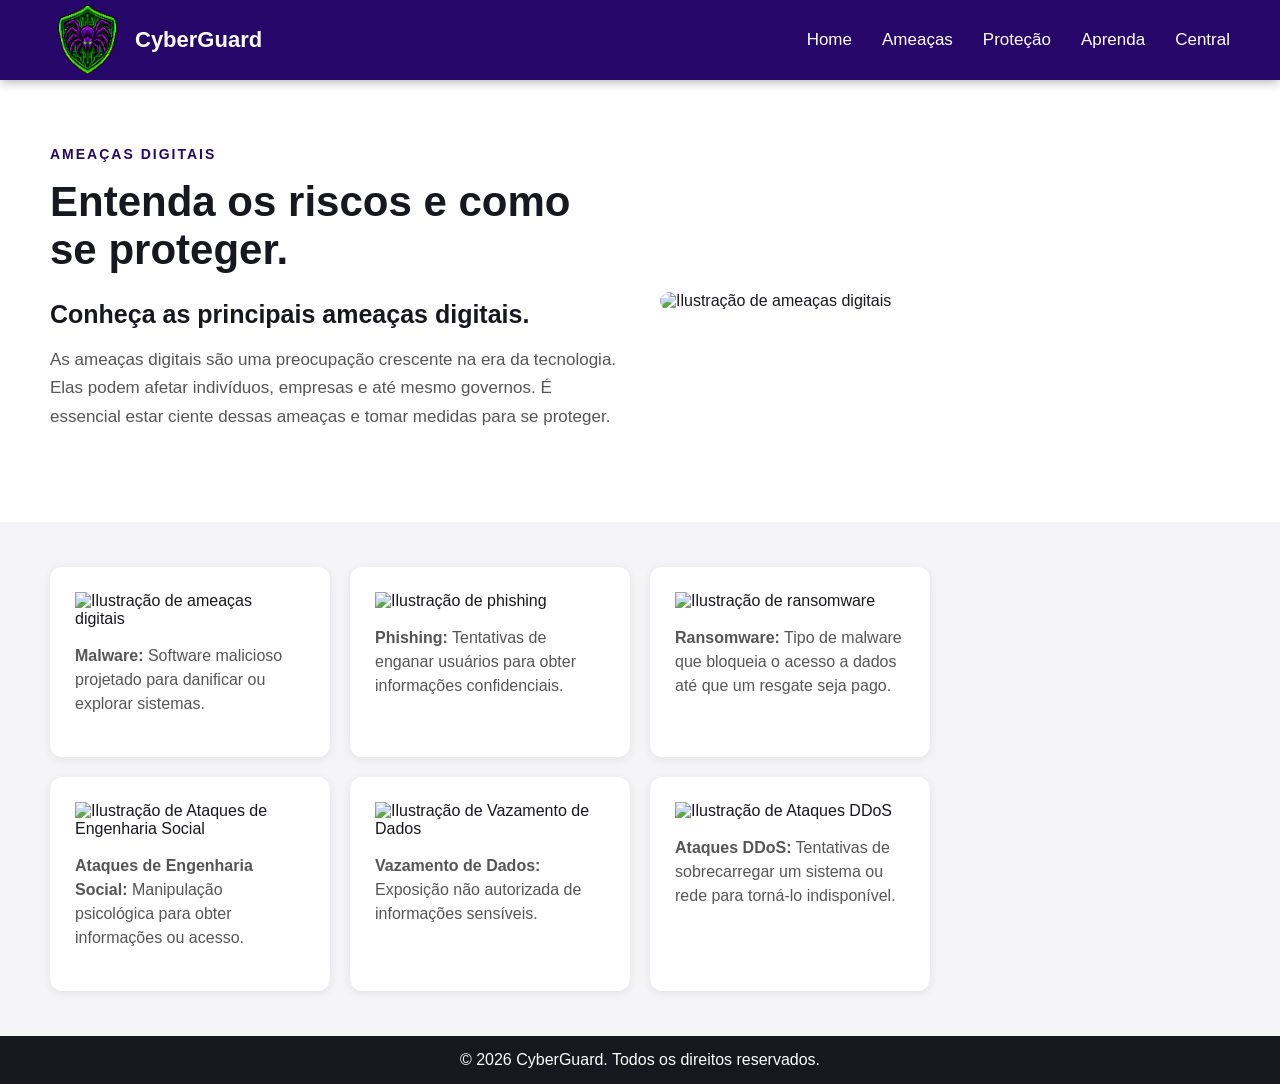
==== src/ameacas.html @ b0f6363f "Corrigi o tamanho dos cards na página ameaças" ====
<!DOCTYPE html>
<html>
    <head>
        <title>Ameaças Digitais</title>
        <link rel="stylesheet" href="https://cloudflare.com">
        <link rel="stylesheet" href="../style.css">     
    </head>
    <body>
       <header>
    <nav class="navbar">
        <div class="logo-container">
            <img src="imagens/logo.png"
                 alt="Logo CyberGuard"
                 class="logo">
            <span class="nome-marca">CyberGuard</span>
        </div>
        <ul class="nav-links">
            <li><a href="../index.html#inicio">Home</a></li>
            <li><a href="ameacas.html#ameacas">Ameaças</a></li>
            <li><a href="protecao.html#protecao">Proteção</a></li>
            <li><a href="aprenda.html#aprenda">Aprenda</a></li>
            <li><a href="central.html#central">Central</a></li>
        </ul>
    </nav>
</header>
<main>
    <section id="ameacas" class="hero">
        <div class="hero-conteudo"> 
            <span class="subtitulo">AMEAÇAS DIGITAIS</span>
            <h1 class="titulo">Entenda os riscos e como se proteger.</h1>
            <h2>Conheça as principais ameaças digitais.</h2>
            <p class="texto-central">As ameaças digitais são uma preocupação crescente na era da tecnologia. Elas podem afetar indivíduos, empresas e até mesmo governos. É essencial estar ciente dessas ameaças e tomar medidas para se proteger.</p>
        </div>
        <div class="hero-imagem">
            <img src="https://encrypted-tbn0.gstatic.com/images?q=tbn:ANd9GcTs90Wk3R78WVGrw-AATdfmh5-Fk7aqShXXsSNmOqSzjg&s=10" alt="Ilustração de ameaças digitais">
        </div>
    </section>
    <section class="explorar">
        <div class="cards">
            <div class="card">
                <img src="https://encrypted-tbn0.gstatic.com/images?q=tbn:ANd9GcSUFyX3cWsyMh-o-xaeeORigjJY2pxlJwe1gbD8EgYkwDPXXu4AcIIAaBs&s=1024" alt="Ilustração de ameaças digitais" width="300" height="300"> 
                <p><strong>Malware:</strong> Software malicioso projetado para danificar ou explorar sistemas.</p>
            </div>
            <div class="card">
                <img src="https://encrypted-tbn0.gstatic.com/images?q=tbn:ANd9GcRWAX4h_-n7a4WsmMJSruX8sY5LNvfvsp1l4H0WTiuSTQ&s=10" alt="Ilustração de phishing" width="250" height="250">
                <p><strong>Phishing:</strong> Tentativas de enganar usuários para obter informações confidenciais.</p>
            </div>
            <div class="card">
                <img src="https://encrypted-tbn0.gstatic.com/images?q=tbn:ANd9GcTVa6hhz7a1fH8VY8RcZGuaFRr44sV_QjM5XZhtM73Z3Q&s=10" alt="Ilustração de ransomware"  width="250" height="250">
                <p><strong>Ransomware:</strong> Tipo de malware que bloqueia o acesso a dados até que um resgate seja pago.</p>
            </div>
            <br>
            <div class="card">
                <img src="https://encrypted-tbn0.gstatic.com/images?q=tbn:ANd9GcTA4q1siYvtGfkDwR9XyjhNellkTK2Wk2lEPOEb6k89cg&s=10" alt="Ilustração de Ataques de Engenharia Social" width="200" height="200">
                <p><strong>Ataques de Engenharia Social:</strong> Manipulação psicológica para obter informações ou acesso.</p>
            </div>
            <div class="card">
                <img src="https://encrypted-tbn0.gstatic.com/images?q=tbn:ANd9GcQpAaSe2E_mKuapBk9-nbJFgRX4pbyM48c72Ys1nl5SlQ&s=10" alt="Ilustração de Vazamento de Dados" width="250" height="250">
                <p><strong>Vazamento de Dados:</strong> Exposição não autorizada de informações sensíveis.</p>
            </div>
            <div class="card">
                <img src="https://encrypted-tbn0.gstatic.com/images?q=tbn:ANd9GcSSM1d2bEWmpAm3SoBTF0iRHDSY3voFprp_3jOUQlHjYA&s=10" alt="Ilustração de Ataques DDoS" width="250" height="250">
                <p><strong>Ataques DDoS:</strong> Tentativas de sobrecarregar um sistema ou rede para torná-lo indisponível.</p>
            </div>
        </div>
    </section>
</main>
        <footer class="rodape">
            <p>&copy; <span id="ano-copyright"></span> CyberGuard. Todos os direitos reservados.</p>
        </footer>
        <script src="../app.js"></script>
    </body>
</html>
---- style.css ----
/* CONFIGURAÇÕES GERAIS */

* {
    box-sizing: border-box;
}

body {
    margin: 0;
    font-family: 'Inter', Arial, sans-serif;
    background-color: #ffffff;
    color: #171720;
}

/* MENU */

.navbar {
    background-color: #27066A;
    width: 100%;
    min-height: 80px;
    display: flex;
    justify-content: space-between;
    align-items: center;
    padding: 5px 50px;
    box-shadow: 0 2px 10px rgba(0, 0, 0, 0.3);
}

.logo {
    width: 75px;
    height: 70px;
    object-fit: contain;
}

.logo-container {
    display: flex;
    align-items: center;
    gap: 10px;
}

.nome-marca {
    color: white;
    font-size: 22px;
    font-weight: bold;
}

.nav-links {
    list-style: none;
    display: flex;
    gap: 30px;
    margin: 0;
    padding: 0;
}

.nav-links a {
    color: #ffffff;
    text-decoration: none;
    font-size: 17px;
    transition: color 0.3s;
}

.nav-links a:hover {
    color: #39E75F;
}

/* APRESENTAÇÃO PRINCIPAL */

.hero {
    max-width: 1400px;
    margin: 0 auto;
    padding: 65px 50px;

    display: grid;
    grid-template-columns: 1fr 1fr;
    align-items: center;
    gap: 40px;
}

.hero-conteudo {
    max-width: 600px;
}

.subtitulo {
    color: #27066A;
    font-size: 14px;
    font-weight: 700;
    letter-spacing: 2px;
}

.titulo {
    font-size: 42px;
    font-weight: 800;
    line-height: 1.15;
    margin: 15px 0 25px;
}

.titulo span {
    color: #27066A;
    display: block;
}

.hero-conteudo h2 {
    font-size: 25px;
    margin-bottom: 15px;
}

.texto-central {
    font-size: 17px;
    line-height: 1.7;
    color: #555555;
    margin-bottom: 25px;
}

/* IMAGEM */

.hero-imagem {
    display: flex;
    justify-content: flex-start;
    align-items: center;
}

.hero-imagem img {
    width: 100%;
    max-width: 600px;
    height: auto;
    border-radius: 25px;
}

/* BOTÃO */

.botao-home {
    display: inline-block;
    background-color: #27066A;
    color: #ffffff;
    text-decoration: none;
    padding: 14px 25px;
    font-size: 16px;
    border-radius: 10px;
    transition: 0.3s;
}

.botao-home:hover {
    background-color: #39E75F;
    color: #171720;
}

/* SEÇÃO DE CARDS */

.explorar {
    padding: 45px 50px;
    text-align: center;
    background-color: #f5f5f8;
}

.explorar h2 {
    font-size: 30px;
}

.explorar > p {
    color: #555555;
    margin-bottom: 35px;
}

.cards {
    max-width: 1200px;
    margin: 0 auto;

    display: grid;
    grid-template-columns: repeat(4, 1fr);
    gap: 20px;
}

.card {
    background-color: #ffffff;
    padding: 25px;
    border-radius: 12px;
    text-align: left;
    text-decoration: none;
    color: #171720;
    box-shadow: 0 2px 10px rgba(0, 0, 0, 0.08);
    transition: transform 0.3s;
}

.card:hover {
    transform: translateY(-5px);
}

.card h3 {
    color: #27066A;
}

.card p {
    color: #555555;
    line-height: 1.5;
}

.card span {
    color: #27066A;
    font-weight: bold;
}

/* RODAPÉ */

.rodape {
    background-color: #171720;
    color: white;
    text-align: center;
    padding: 15px;
}

.rodape p {
    margin: 0;
}

/* RESPONSIVIDADE */

@media (max-width: 850px) {

    .hero {
        grid-template-columns: 1fr;
        padding: 40px 25px;
    }

    .hero-imagem {
        justify-content: center;
    }

    .cards {
        grid-template-columns: repeat(2, 1fr);
    }

    .navbar {
        padding: 10px 20px;
    }

    .nav-links {
        gap: 12px;
    }

    .nav-links a {
        font-size: 14px;
    }
}

@media (max-width: 550px) {

    .navbar {
        flex-direction: column;
        gap: 10px;
    }

    .nav-links {
        flex-wrap: wrap;
        justify-content: center;
    }

    .titulo {
        font-size: 32px;
    }

    .cards {
        grid-template-columns: 1fr;
    }

    .explorar {
        padding: 35px 20px;
    }
}
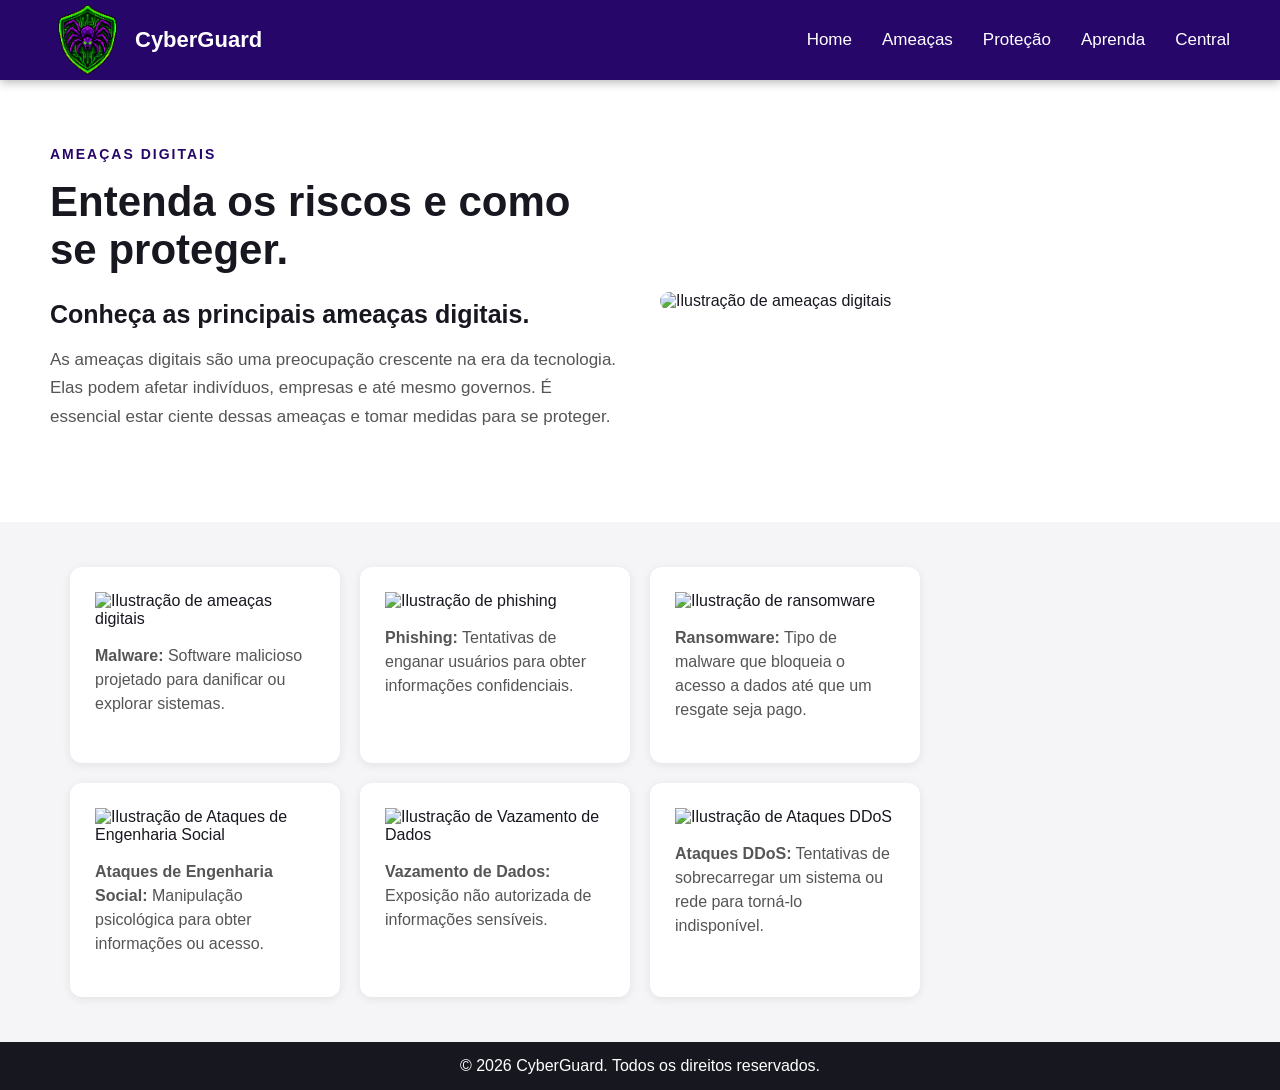
==== commit 28a4ad39: "centralizei os cards de ameaça" ====
--- a/src/ameacas.html
+++ b/src/ameacas.html
@@ -42,24 +42,24 @@
                 <p><strong>Malware:</strong> Software malicioso projetado para danificar ou explorar sistemas.</p>
             </div>
             <div class="card">
-                <img src="https://encrypted-tbn0.gstatic.com/images?q=tbn:ANd9GcRWAX4h_-n7a4WsmMJSruX8sY5LNvfvsp1l4H0WTiuSTQ&s=10" alt="Ilustração de phishing" width="250" height="250">
+                <img src="https://encrypted-tbn0.gstatic.com/images?q=tbn:ANd9GcRWAX4h_-n7a4WsmMJSruX8sY5LNvfvsp1l4H0WTiuSTQ&s=10" alt="Ilustração de phishing" width="300" height="300">
                 <p><strong>Phishing:</strong> Tentativas de enganar usuários para obter informações confidenciais.</p>
             </div>
             <div class="card">
-                <img src="https://encrypted-tbn0.gstatic.com/images?q=tbn:ANd9GcTVa6hhz7a1fH8VY8RcZGuaFRr44sV_QjM5XZhtM73Z3Q&s=10" alt="Ilustração de ransomware"  width="250" height="250">
+                <img src="https://encrypted-tbn0.gstatic.com/images?q=tbn:ANd9GcQXEJD9H0YDDqN-rraB9VNHF2MMamFBufi2dXrqei1p-A&s=10" alt="Ilustração de ransomware"  width="300" height="300">
                 <p><strong>Ransomware:</strong> Tipo de malware que bloqueia o acesso a dados até que um resgate seja pago.</p>
             </div>
             <br>
             <div class="card">
-                <img src="https://encrypted-tbn0.gstatic.com/images?q=tbn:ANd9GcTA4q1siYvtGfkDwR9XyjhNellkTK2Wk2lEPOEb6k89cg&s=10" alt="Ilustração de Ataques de Engenharia Social" width="200" height="200">
+                <img src="https://cdni.iconscout.com/illustration/premium/thumb/ataque-de-phishing-seguranca-cibernetica-celular-fraude-online-roubo-de-dados-illustration-svg-download-png-13865091.png" alt="Ilustração de Ataques de Engenharia Social" width="300" height="300">
                 <p><strong>Ataques de Engenharia Social:</strong> Manipulação psicológica para obter informações ou acesso.</p>
             </div>
             <div class="card">
-                <img src="https://encrypted-tbn0.gstatic.com/images?q=tbn:ANd9GcQpAaSe2E_mKuapBk9-nbJFgRX4pbyM48c72Ys1nl5SlQ&s=10" alt="Ilustração de Vazamento de Dados" width="250" height="250">
+                <img src="https://encrypted-tbn0.gstatic.com/images?q=tbn:ANd9GcS2MYM6pJiFnz01xQZRjAMOhoipEa1dc6PwCMoIPnuKfg&s=10" alt="Ilustração de Vazamento de Dados" width="300" height="300">
                 <p><strong>Vazamento de Dados:</strong> Exposição não autorizada de informações sensíveis.</p>
             </div>
             <div class="card">
-                <img src="https://encrypted-tbn0.gstatic.com/images?q=tbn:ANd9GcSSM1d2bEWmpAm3SoBTF0iRHDSY3voFprp_3jOUQlHjYA&s=10" alt="Ilustração de Ataques DDoS" width="250" height="250">
+                <img src="https://encrypted-tbn0.gstatic.com/images?q=tbn:ANd9GcSSM1d2bEWmpAm3SoBTF0iRHDSY3voFprp_3jOUQlHjYA&s=10" alt="Ilustração de Ataques DDoS" width="300" height="300">
                 <p><strong>Ataques DDoS:</strong> Tentativas de sobrecarregar um sistema ou rede para torná-lo indisponível.</p>
             </div>
         </div>
--- a/style.css
+++ b/style.css
@@ -42,7 +42,11 @@
     font-size: 22px;
     font-weight: bold;
 }
-
+.nome-marca-segundo{
+    color:#39E75F;
+    font-size: 22px;
+    font-weight: bold;
+}
 .nav-links {
     list-style: none;
     display: flex;
@@ -163,6 +167,7 @@
 .cards {
     max-width: 1200px;
     margin: 0 auto;
+    padding: 0 20px;
 
     display: grid;
     grid-template-columns: repeat(4, 1fr);
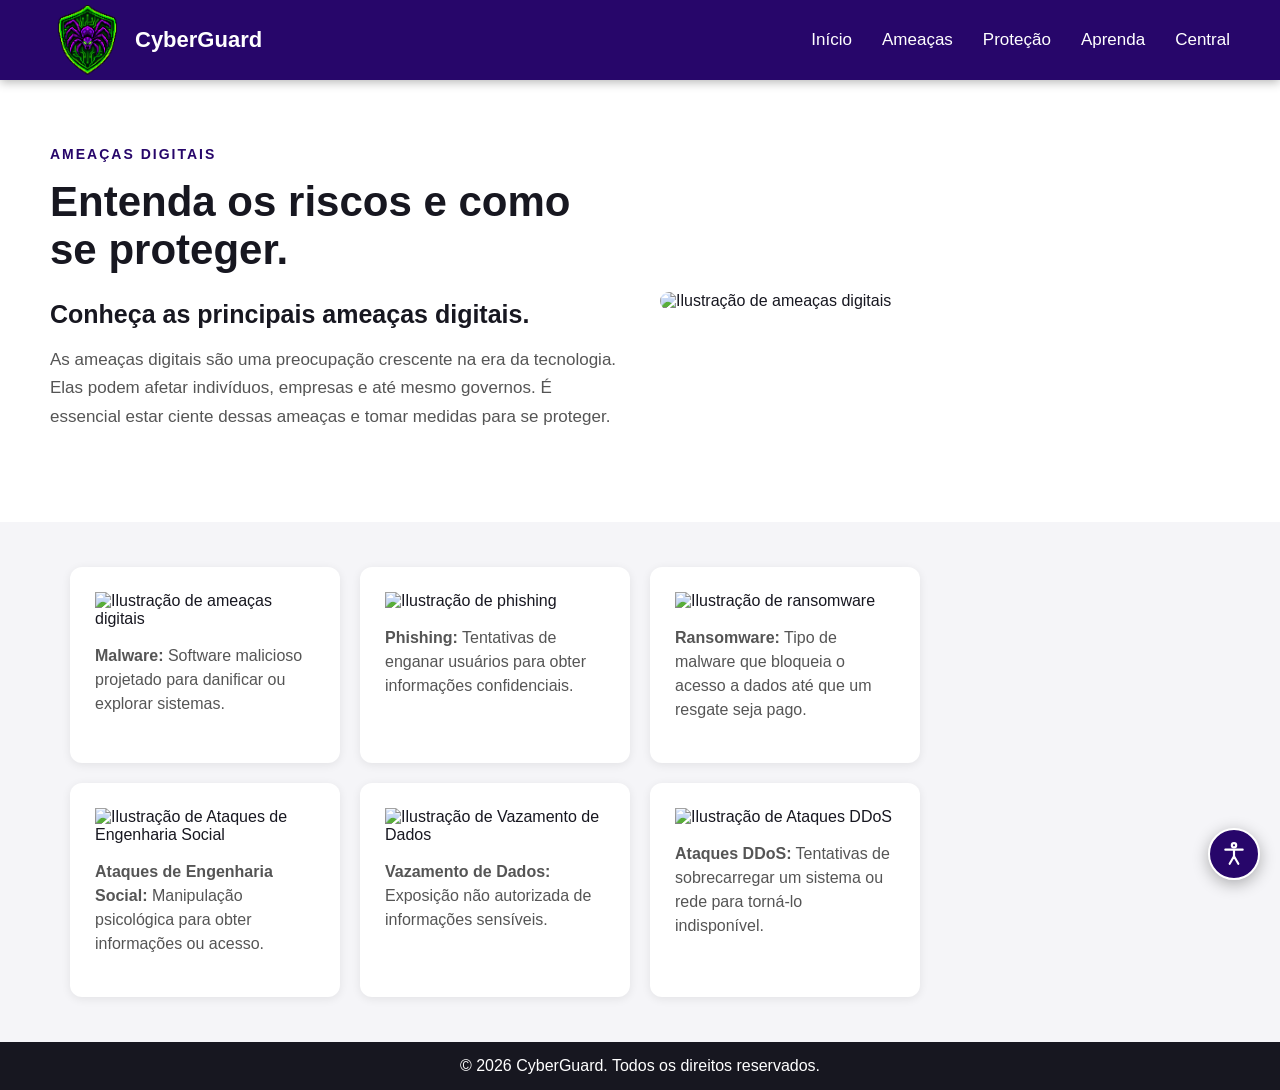
==== commit 21b69177: "Botei o botão de acessibilidade top dms" ====
--- a/src/ameacas.html
+++ b/src/ameacas.html
@@ -1,21 +1,20 @@
 <!DOCTYPE html>
-<html>
+<html lang="pt-BR">
     <head>
         <title>Ameaças Digitais</title>
-        <link rel="stylesheet" href="https://cloudflare.com">
         <link rel="stylesheet" href="../style.css">     
     </head>
     <body>
        <header>
-    <nav class="navbar">
-        <div class="logo-container">
+    <nav class="menu-principal">
+        <div class="marca">
             <img src="imagens/logo.png"
                  alt="Logo CyberGuard"
                  class="logo">
             <span class="nome-marca">CyberGuard</span>
         </div>
-        <ul class="nav-links">
-            <li><a href="../index.html#inicio">Home</a></li>
+        <ul class="links-menu">
+            <li><a href="../index.html#inicio">Início</a></li>
             <li><a href="ameacas.html#ameacas">Ameaças</a></li>
             <li><a href="protecao.html#protecao">Proteção</a></li>
             <li><a href="aprenda.html#aprenda">Aprenda</a></li>
@@ -24,41 +23,41 @@
     </nav>
 </header>
 <main>
-    <section id="ameacas" class="hero">
-        <div class="hero-conteudo"> 
-            <span class="subtitulo">AMEAÇAS DIGITAIS</span>
-            <h1 class="titulo">Entenda os riscos e como se proteger.</h1>
+    <section id="ameacas" class="destaque">
+        <div class="conteudo-destaque"> 
+            <span class="etiqueta-secao">AMEAÇAS DIGITAIS</span>
+            <h1 class="titulo-principal">Entenda os riscos e como se proteger.</h1>
             <h2>Conheça as principais ameaças digitais.</h2>
-            <p class="texto-central">As ameaças digitais são uma preocupação crescente na era da tecnologia. Elas podem afetar indivíduos, empresas e até mesmo governos. É essencial estar ciente dessas ameaças e tomar medidas para se proteger.</p>
+            <p class="texto-introducao">As ameaças digitais são uma preocupação crescente na era da tecnologia. Elas podem afetar indivíduos, empresas e até mesmo governos. É essencial estar ciente dessas ameaças e tomar medidas para se proteger.</p>
         </div>
-        <div class="hero-imagem">
+        <div class="imagem-destaque">
             <img src="https://encrypted-tbn0.gstatic.com/images?q=tbn:ANd9GcTs90Wk3R78WVGrw-AATdfmh5-Fk7aqShXXsSNmOqSzjg&s=10" alt="Ilustração de ameaças digitais">
         </div>
     </section>
-    <section class="explorar">
-        <div class="cards">
-            <div class="card">
+    <section class="secao-explorar">
+        <div class="cartoes">
+            <div class="cartao">
                 <img src="https://encrypted-tbn0.gstatic.com/images?q=tbn:ANd9GcSUFyX3cWsyMh-o-xaeeORigjJY2pxlJwe1gbD8EgYkwDPXXu4AcIIAaBs&s=1024" alt="Ilustração de ameaças digitais" width="300" height="300"> 
                 <p><strong>Malware:</strong> Software malicioso projetado para danificar ou explorar sistemas.</p>
             </div>
-            <div class="card">
+            <div class="cartao">
                 <img src="https://encrypted-tbn0.gstatic.com/images?q=tbn:ANd9GcRWAX4h_-n7a4WsmMJSruX8sY5LNvfvsp1l4H0WTiuSTQ&s=10" alt="Ilustração de phishing" width="300" height="300">
                 <p><strong>Phishing:</strong> Tentativas de enganar usuários para obter informações confidenciais.</p>
             </div>
-            <div class="card">
+            <div class="cartao">
                 <img src="https://encrypted-tbn0.gstatic.com/images?q=tbn:ANd9GcQXEJD9H0YDDqN-rraB9VNHF2MMamFBufi2dXrqei1p-A&s=10" alt="Ilustração de ransomware"  width="300" height="300">
                 <p><strong>Ransomware:</strong> Tipo de malware que bloqueia o acesso a dados até que um resgate seja pago.</p>
             </div>
             <br>
-            <div class="card">
+            <div class="cartao">
                 <img src="https://cdni.iconscout.com/illustration/premium/thumb/ataque-de-phishing-seguranca-cibernetica-celular-fraude-online-roubo-de-dados-illustration-svg-download-png-13865091.png" alt="Ilustração de Ataques de Engenharia Social" width="300" height="300">
                 <p><strong>Ataques de Engenharia Social:</strong> Manipulação psicológica para obter informações ou acesso.</p>
             </div>
-            <div class="card">
+            <div class="cartao">
                 <img src="https://encrypted-tbn0.gstatic.com/images?q=tbn:ANd9GcS2MYM6pJiFnz01xQZRjAMOhoipEa1dc6PwCMoIPnuKfg&s=10" alt="Ilustração de Vazamento de Dados" width="300" height="300">
                 <p><strong>Vazamento de Dados:</strong> Exposição não autorizada de informações sensíveis.</p>
             </div>
-            <div class="card">
+            <div class="cartao">
                 <img src="https://encrypted-tbn0.gstatic.com/images?q=tbn:ANd9GcSSM1d2bEWmpAm3SoBTF0iRHDSY3voFprp_3jOUQlHjYA&s=10" alt="Ilustração de Ataques DDoS" width="300" height="300">
                 <p><strong>Ataques DDoS:</strong> Tentativas de sobrecarregar um sistema ou rede para torná-lo indisponível.</p>
             </div>
--- a/style.css
+++ b/style.css
@@ -1,21 +1,90 @@
-
 /* CONFIGURAÇÕES GERAIS */
+
+:root {
+    color-scheme: light;
+    --fundo: #ffffff;
+    --texto: #171720;
+    --texto-suave: #555555;
+    --superficie: #ffffff;
+    --superficie-alt: #f5f5f8;
+    --primaria: #27066a;
+    --destaque: #39e75f;
+    --destaque-texto: #1a7a34;
+    --menu: #27066a;
+    --texto-menu: #ffffff;
+    --rodape: #171720;
+    --texto-rodape: #ffffff;
+    --borda: #d9d9e3;
+    --erro: #a00020;
+    --sucesso: #1a7a34;
+    --realce: #eaffef;
+    --sombra: 0 2px 10px rgba(0, 0, 0, 0.08);
+    --texto-destaque: #171720;
+}
+
+[data-tema="escuro"] {
+    color-scheme: dark;
+    --fundo: #0f0f14;
+    --texto: #f2f2f7;
+    --texto-suave: #c7c7d1;
+    --superficie: #1a1a23;
+    --superficie-alt: #22222d;
+    --primaria: #a98bff;
+    --destaque: #39e75f;
+    --destaque-texto: #39e75f;
+    --menu: #1a0b3d;
+    --texto-menu: #ffffff;
+    --rodape: #08080c;
+    --texto-rodape: #ffffff;
+    --borda: #3a3a4a;
+    --erro: #ff8a9a;
+    --sucesso: #39e75f;
+    --realce: #26352b;
+    --sombra: 0 2px 10px rgba(0, 0, 0, 0.5);
+    --texto-destaque: #0f0f14;
+}
+
+[data-tema="contraste"] {
+    color-scheme: dark;
+    --fundo: #000000;
+    --texto: #ffffff;
+    --texto-suave: #ffffff;
+    --superficie: #000000;
+    --superficie-alt: #111111;
+    --primaria: #ffff00;
+    --destaque: #00ff00;
+    --destaque-texto: #00ff00;
+    --menu: #000000;
+    --texto-menu: #ffffff;
+    --rodape: #000000;
+    --texto-rodape: #ffffff;
+    --borda: #ffffff;
+    --erro: #ff5555;
+    --sucesso: #00ff00;
+    --realce: #333300;
+    --sombra: none;
+    --texto-destaque: #000000;
+}
 
 * {
     box-sizing: border-box;
+}
+
+html {
+    font-size: 100%;
 }
 
 body {
     margin: 0;
     font-family: 'Inter', Arial, sans-serif;
-    background-color: #ffffff;
-    color: #171720;
+    background-color: var(--fundo);
+    color: var(--texto);
 }
 
 /* MENU */
 
-.navbar {
-    background-color: #27066A;
+.menu-principal {
+    background-color: var(--menu);
     width: 100%;
     min-height: 80px;
     display: flex;
@@ -31,23 +100,25 @@
     object-fit: contain;
 }
 
-.logo-container {
+.marca {
     display: flex;
     align-items: center;
     gap: 10px;
 }
 
 .nome-marca {
-    color: white;
-    font-size: 22px;
+    color: var(--texto-menu);
+    font-size: 1.375rem;
     font-weight: bold;
 }
-.nome-marca-segundo{
-    color:#39E75F;
-    font-size: 22px;
+
+.nome-marca-destaque {
+    color: var(--destaque);
+    font-size: 1.375rem;
     font-weight: bold;
 }
-.nav-links {
+
+.links-menu {
     list-style: none;
     display: flex;
     gap: 30px;
@@ -55,20 +126,20 @@
     padding: 0;
 }
 
-.nav-links a {
-    color: #ffffff;
+.links-menu a {
+    color: var(--texto-menu);
     text-decoration: none;
-    font-size: 17px;
+    font-size: 1.0625rem;
     transition: color 0.3s;
 }
 
-.nav-links a:hover {
-    color: #39E75F;
+.links-menu a:hover {
+    color: var(--destaque);
 }
 
 /* APRESENTAÇÃO PRINCIPAL */
 
-.hero {
+.destaque {
     max-width: 1400px;
     margin: 0 auto;
     padding: 65px 50px;
@@ -79,50 +150,50 @@
     gap: 40px;
 }
 
-.hero-conteudo {
+.conteudo-destaque {
     max-width: 600px;
 }
 
-.subtitulo {
-    color: #27066A;
-    font-size: 14px;
+.etiqueta-secao {
+    color: var(--primaria);
+    font-size: 0.875rem;
     font-weight: 700;
     letter-spacing: 2px;
 }
 
-.titulo {
-    font-size: 42px;
+.titulo-principal {
+    font-size: 2.625rem;
     font-weight: 800;
     line-height: 1.15;
     margin: 15px 0 25px;
 }
 
-.titulo span {
-    color: #27066A;
+.titulo-principal span {
+    color: var(--primaria);
     display: block;
 }
 
-.hero-conteudo h2 {
-    font-size: 25px;
+.conteudo-destaque h2 {
+    font-size: 1.5625rem;
     margin-bottom: 15px;
 }
 
-.texto-central {
-    font-size: 17px;
+.texto-introducao {
+    font-size: 1.0625rem;
     line-height: 1.7;
-    color: #555555;
+    color: var(--texto-suave);
     margin-bottom: 25px;
 }
 
 /* IMAGEM */
 
-.hero-imagem {
+.imagem-destaque {
     display: flex;
     justify-content: flex-start;
     align-items: center;
 }
 
-.hero-imagem img {
+.imagem-destaque img {
     width: 100%;
     max-width: 600px;
     height: auto;
@@ -131,40 +202,40 @@
 
 /* BOTÃO */
 
-.botao-home {
+.botao-principal {
     display: inline-block;
-    background-color: #27066A;
-    color: #ffffff;
+    background-color: var(--primaria);
+    color: var(--fundo);
     text-decoration: none;
     padding: 14px 25px;
-    font-size: 16px;
+    font-size: 1rem;
     border-radius: 10px;
     transition: 0.3s;
 }
 
-.botao-home:hover {
-    background-color: #39E75F;
-    color: #171720;
-}
-
-/* SEÇÃO DE CARDS */
-
-.explorar {
+.botao-principal:hover {
+    background-color: var(--destaque);
+    color: var(--texto-destaque);
+}
+
+/* SEÇÃO DE CARTÕES */
+
+.secao-explorar {
     padding: 45px 50px;
     text-align: center;
-    background-color: #f5f5f8;
-}
-
-.explorar h2 {
-    font-size: 30px;
-}
-
-.explorar > p {
-    color: #555555;
+    background-color: var(--superficie-alt);
+}
+
+.secao-explorar h2 {
+    font-size: 1.875rem;
+}
+
+.secao-explorar > p {
+    color: var(--texto-suave);
     margin-bottom: 35px;
 }
 
-.cards {
+.cartoes {
     max-width: 1200px;
     margin: 0 auto;
     padding: 0 20px;
@@ -174,40 +245,44 @@
     gap: 20px;
 }
 
-.card {
-    background-color: #ffffff;
+.cartao {
+    background-color: var(--superficie);
     padding: 25px;
     border-radius: 12px;
     text-align: left;
     text-decoration: none;
-    color: #171720;
-    box-shadow: 0 2px 10px rgba(0, 0, 0, 0.08);
+    color: var(--texto);
+    box-shadow: var(--sombra);
     transition: transform 0.3s;
 }
 
-.card:hover {
+.cartao:hover {
     transform: translateY(-5px);
 }
 
-.card h3 {
-    color: #27066A;
-}
-
-.card p {
-    color: #555555;
+.cartao h3 {
+    color: var(--primaria);
+}
+
+.cartao p {
+    color: var(--texto-suave);
     line-height: 1.5;
 }
 
-.card span {
-    color: #27066A;
+.cartao span {
+    color: var(--primaria);
     font-weight: bold;
 }
 
+[data-tema="contraste"] .cartao {
+    border: 2px solid var(--borda);
+}
+
 /* RODAPÉ */
 
 .rodape {
-    background-color: #171720;
-    color: white;
+    background-color: var(--rodape);
+    color: var(--texto-rodape);
     text-align: center;
     padding: 15px;
 }
@@ -220,53 +295,511 @@
 
 @media (max-width: 850px) {
 
-    .hero {
+    .destaque {
         grid-template-columns: 1fr;
         padding: 40px 25px;
     }
 
-    .hero-imagem {
+    .imagem-destaque {
         justify-content: center;
     }
 
-    .cards {
+    .cartoes {
         grid-template-columns: repeat(2, 1fr);
     }
 
-    .navbar {
+    .menu-principal {
         padding: 10px 20px;
     }
 
-    .nav-links {
+    .links-menu {
         gap: 12px;
     }
 
-    .nav-links a {
-        font-size: 14px;
+    .links-menu a {
+        font-size: 0.875rem;
     }
 }
 
 @media (max-width: 550px) {
 
-    .navbar {
+    .menu-principal {
         flex-direction: column;
         gap: 10px;
     }
 
-    .nav-links {
+    .links-menu {
         flex-wrap: wrap;
         justify-content: center;
     }
 
-    .titulo {
-        font-size: 32px;
-    }
-
-    .cards {
+    .titulo-principal {
+        font-size: 2rem;
+    }
+
+    .cartoes {
         grid-template-columns: 1fr;
     }
 
-    .explorar {
+    .secao-explorar {
         padding: 35px 20px;
     }
 }
+
+/* PÁGINA QUIZ */
+
+.pagina-quiz {
+    background: var(--fundo);
+    color: var(--texto);
+    min-height: 100vh;
+}
+
+.pagina-quiz .menu-principal {
+    display: flex;
+    align-items: center;
+    justify-content: space-between;
+    flex-wrap: wrap;
+    gap: 15px;
+}
+
+.pagina-quiz .marca {
+    display: flex;
+    align-items: center;
+    gap: 10px;
+}
+
+.pagina-quiz .marca img {
+    display: block;
+    width: 75px;
+    height: 70px;
+    object-fit: contain;
+}
+
+.pagina-quiz .marca h3 {
+    margin: 0;
+}
+
+.pagina-quiz .links-menu a[aria-current="page"] {
+    color: var(--destaque-texto);
+}
+
+.conteudo-quiz {
+    width: min(900px, 94%);
+    margin: 45px auto 60px;
+}
+
+.quiz-cabecalho {
+    text-align: center;
+    margin-bottom: 32px;
+}
+
+.quiz-etiqueta {
+    color: var(--destaque-texto);
+    font: bold 0.8125rem monospace;
+    letter-spacing: 2px;
+}
+
+.quiz-etiqueta-painel {
+    color: var(--primaria);
+    display: block;
+    text-align: center;
+}
+
+.quiz-cabecalho h1 {
+    color: var(--texto);
+    font: 900 clamp(2.125rem, 6vw, 3.4375rem) monospace;
+    text-shadow: 4px 4px var(--primaria);
+}
+
+.quiz-cabecalho h1 span {
+    color: var(--destaque-texto);
+}
+
+.quiz-cabecalho p {
+    color: var(--texto-suave);
+    line-height: 1.6;
+}
+
+.quiz-painel {
+    background: var(--superficie);
+    color: var(--texto);
+    border: 4px solid var(--destaque);
+    padding: clamp(20px, 5vw, 40px);
+    box-shadow: 8px 8px var(--primaria);
+    margin: 0 8px 12px 0;
+}
+
+.quiz-painel[hidden] {
+    display: none !important;
+}
+
+.logo-quiz {
+    display: block;
+    width: 135px;
+    height: 135px;
+    padding: 7px;
+    margin: 0 auto 22px;
+    background: var(--fundo);
+    border: 4px solid var(--primaria);
+    box-shadow: 5px 5px var(--destaque);
+    object-fit: contain;
+}
+
+.quiz-painel h2 {
+    text-align: center;
+    color: var(--primaria);
+    font: bold clamp(1.375rem, 4vw, 1.875rem) monospace;
+    margin: 18px 0;
+}
+
+.quiz-instrucao {
+    text-align: center;
+    color: var(--texto-suave);
+    line-height: 1.6;
+}
+
+.quiz-campo {
+    display: block;
+    margin: 18px 0 7px;
+    color: var(--primaria);
+    font: bold 0.8125rem monospace;
+}
+
+.entrada-quiz {
+    width: 100%;
+    padding: 14px;
+    border: 2px solid var(--primaria);
+    border-radius: 0;
+    background: var(--superficie);
+    color: var(--texto);
+    font: inherit;
+}
+
+.entrada-quiz::placeholder {
+    color: var(--texto-suave);
+}
+
+.entrada-quiz:focus {
+    outline: 3px solid var(--destaque);
+    outline-offset: 2px;
+}
+
+.quiz-botao {
+    display: block;
+    width: 100%;
+    margin-top: 24px;
+    padding: 16px;
+    background: var(--primaria);
+    color: var(--fundo);
+    border: 3px solid var(--texto);
+    box-shadow: 5px 5px var(--destaque);
+    font: bold 0.9375rem monospace;
+    cursor: pointer;
+}
+
+.quiz-botao:hover {
+    background: var(--destaque);
+    color: var(--texto-destaque);
+}
+
+.quiz-erro {
+    color: var(--erro);
+    font-weight: bold;
+    text-align: center;
+}
+
+.status-quiz {
+    display: flex;
+    justify-content: space-between;
+    color: var(--primaria);
+    font: bold 0.8125rem monospace;
+}
+
+.quiz-trilho {
+    height: 13px;
+    border: 2px solid var(--primaria);
+    margin: 12px 0 25px;
+}
+
+#quiz-barra {
+    width: 0;
+    height: 100%;
+    background: var(--destaque);
+    transition: width .2s;
+}
+
+.quiz-saudacao {
+    color: var(--texto-suave);
+    text-align: center;
+}
+
+.quiz-pergunta {
+    border: 2px solid var(--primaria);
+    border-left: 7px solid var(--destaque);
+    padding: 16px;
+    margin: 22px 0;
+    min-width: 0;
+}
+
+.quiz-pergunta legend {
+    padding: 0 7px;
+    color: var(--primaria);
+    font-weight: bold;
+    line-height: 1.5;
+}
+
+.quiz-opcao {
+    display: flex;
+    align-items: flex-start;
+    gap: 10px;
+    padding: 12px;
+    margin: 8px 0;
+    background: var(--superficie-alt);
+    color: var(--texto);
+    cursor: pointer;
+    line-height: 1.5;
+}
+
+.quiz-opcao:hover {
+    background: var(--realce);
+}
+
+.quiz-opcao input {
+    margin-top: 4px;
+    accent-color: var(--primaria);
+}
+
+.quiz-pontuacao {
+    background: var(--superficie-alt);
+    color: var(--texto);
+    text-align: center;
+    padding: 24px;
+    border: 4px solid var(--destaque);
+    margin: 25px 0;
+}
+
+#quiz-nota {
+    display: block;
+    color: var(--destaque-texto);
+    font: bold 3.4375rem monospace;
+}
+
+#quiz-percentual {
+    font-size: 1.375rem;
+    font-weight: bold;
+}
+
+.quiz-revisao {
+    padding: 14px;
+    margin: 13px 0;
+    border: 2px solid var(--primaria);
+    line-height: 1.5;
+}
+
+.quiz-correta {
+    border-left: 7px solid var(--sucesso);
+}
+
+.quiz-incorreta {
+    border-left: 7px solid var(--erro);
+}
+
+.pagina-quiz .rodape {
+    margin-top: 40px;
+}
+
+@media (max-width: 650px) {
+    .pagina-quiz .menu-principal {
+        justify-content: center;
+        padding: 12px;
+    }
+
+    .pagina-quiz .links-menu {
+        justify-content: center;
+        flex-wrap: wrap;
+        gap: 12px;
+    }
+
+    .conteudo-quiz {
+        margin-top: 30px;
+    }
+
+    .quiz-painel {
+        box-shadow: 5px 5px var(--primaria);
+        padding: 20px 15px;
+    }
+
+    .quiz-pergunta {
+        padding: 12px;
+    }
+}
+
+/* ACESSIBILIDADE */
+
+.acessibilidade {
+    position: fixed;
+    right: 20px;
+    bottom: calc(20px + env(safe-area-inset-bottom));
+    z-index: 1000;
+}
+
+.botao-acessibilidade {
+    width: 52px;
+    height: 52px;
+    border-radius: 50%;
+    border: 2px solid var(--superficie);
+    background: var(--primaria);
+    color: var(--superficie);
+    display: flex;
+    align-items: center;
+    justify-content: center;
+    cursor: pointer;
+    box-shadow: 0 4px 16px rgba(0, 0, 0, 0.3);
+}
+
+.botao-acessibilidade svg {
+    display: block;
+}
+
+.painel-acessibilidade {
+    position: absolute;
+    right: 0;
+    bottom: calc(100% + 12px);
+    width: min(320px, calc(100vw - 40px));
+    max-height: min(70vh, 560px);
+    overflow-y: auto;
+    background: var(--superficie);
+    color: var(--texto);
+    border: 2px solid var(--primaria);
+    border-radius: 12px;
+    padding: 16px;
+    box-shadow: 0 10px 30px rgba(0, 0, 0, 0.25);
+}
+
+.painel-acessibilidade[hidden] {
+    display: none;
+}
+
+.painel-acessibilidade h2 {
+    margin: 0 0 14px;
+    color: var(--primaria);
+    font-size: 1.125rem;
+}
+
+.grupo-acessibilidade {
+    padding: 12px 0;
+    border-top: 1px solid var(--borda);
+}
+
+.rotulo-grupo {
+    display: block;
+    margin-bottom: 8px;
+    font-size: 0.8125rem;
+    font-weight: bold;
+}
+
+.linha-botoes {
+    display: flex;
+    flex-wrap: wrap;
+    align-items: center;
+    gap: 6px;
+}
+
+.botao-fonte,
+.botao-tema,
+.botao-opcao,
+.botao-restaurar {
+    border: 1px solid var(--borda);
+    background: var(--superficie-alt);
+    color: var(--texto);
+    font: inherit;
+    cursor: pointer;
+}
+
+.botao-fonte {
+    width: 36px;
+    height: 36px;
+    font-weight: bold;
+}
+
+.botao-tema {
+    padding: 7px 10px;
+    font-size: 0.8125rem;
+}
+
+.botao-opcao {
+    width: 100%;
+    margin-top: 6px;
+    padding: 10px;
+    text-align: left;
+    font-size: 0.875rem;
+}
+
+.botao-tema[aria-pressed="true"],
+.botao-opcao[aria-pressed="true"] {
+    background: var(--primaria);
+    color: var(--fundo);
+    border-color: var(--primaria);
+}
+
+.botao-restaurar {
+    width: 100%;
+    margin-top: 12px;
+    padding: 10px;
+    font-size: 0.875rem;
+}
+
+.valor-fonte {
+    margin-left: auto;
+    font-size: 0.8125rem;
+    font-weight: bold;
+}
+
+a:focus-visible,
+button:focus-visible,
+input:focus-visible,
+.cartao:focus-visible {
+    outline: 3px solid var(--destaque);
+    outline-offset: 2px;
+}
+
+/* OPÇÕES DE ACESSIBILIDADE */
+
+html.texto-espacado body {
+    line-height: 1.9;
+}
+
+html.texto-espacado p,
+html.texto-espacado li,
+html.texto-espacado label,
+html.texto-espacado legend,
+html.texto-espacado .quiz-revisao {
+    line-height: 1.9 !important;
+}
+
+html.movimento-reduzido *,
+html.movimento-reduzido *::before,
+html.movimento-reduzido *::after {
+    animation-duration: 0.01ms !important;
+    animation-iteration-count: 1 !important;
+    transition-duration: 0.01ms !important;
+    scroll-behavior: auto !important;
+}
+
+html.links-destacados a {
+    text-decoration: underline !important;
+    text-underline-offset: 3px;
+    outline: 2px solid var(--destaque);
+    outline-offset: 2px;
+}
+
+@media (prefers-reduced-motion: reduce) {
+    *,
+    *::before,
+    *::after {
+        animation-duration: 0.01ms !important;
+        animation-iteration-count: 1 !important;
+        transition-duration: 0.01ms !important;
+        scroll-behavior: auto !important;
+    }
+}
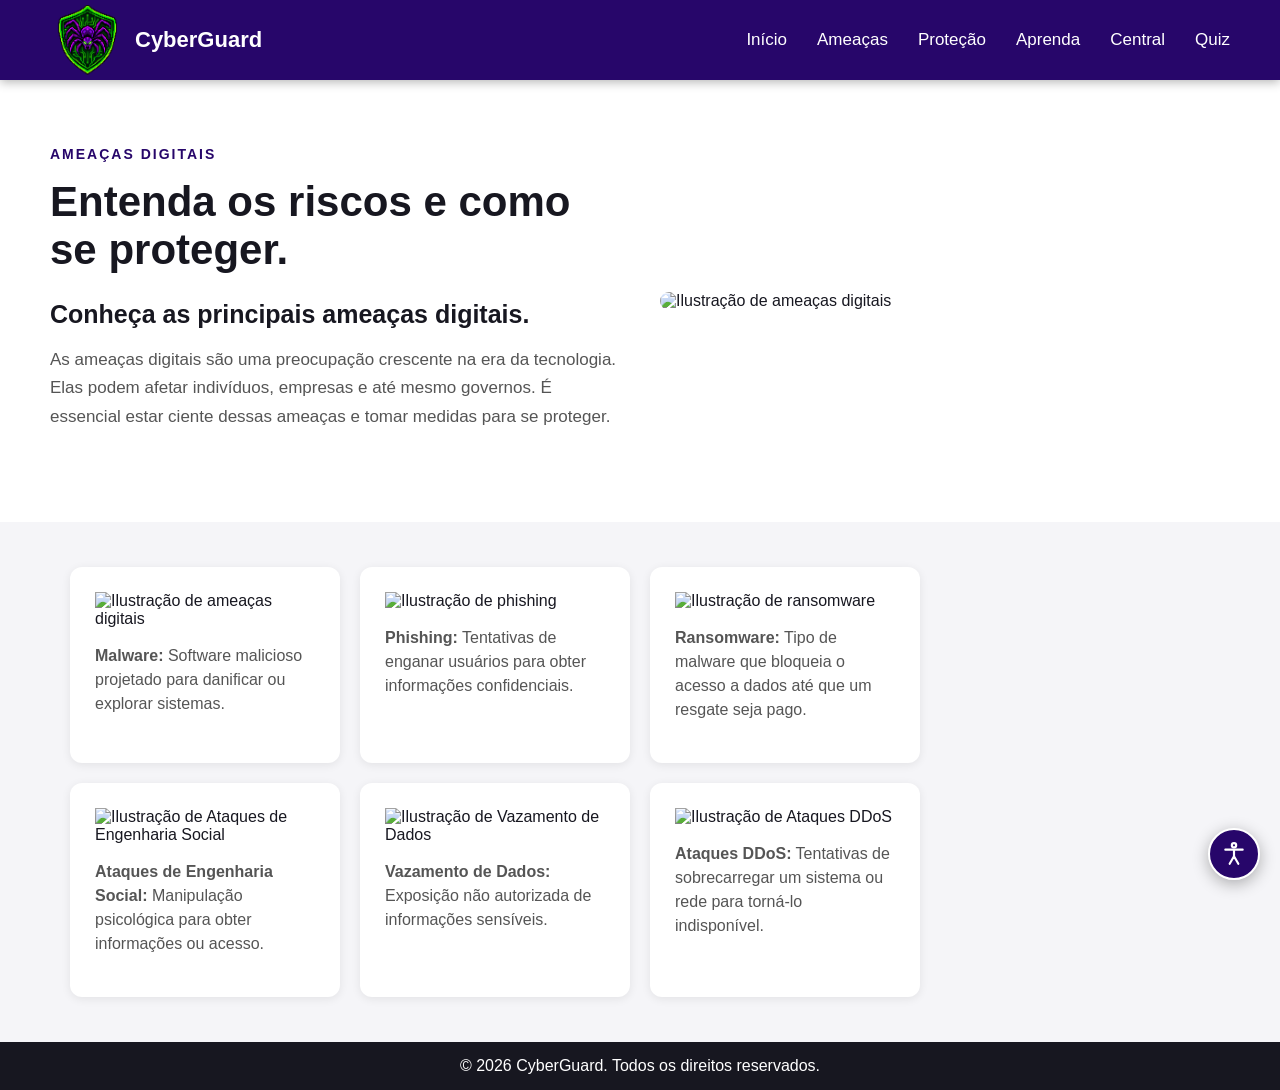
==== commit 595f904d: "Arrumando alguns bugs Fix - Menu de interação" ====
--- a/src/ameacas.html
+++ b/src/ameacas.html
@@ -1,7 +1,12 @@
 <!DOCTYPE html>
 <html lang="pt-BR">
     <head>
+        <meta charset="UTF-8">
+        <meta http-equiv="Cache-Control" content="no-cache, no-store, must-revalidate">
+        <meta http-equiv="Pragma" content="no-cache">
+        <meta http-equiv="Expires" content="0">
         <title>Ameaças Digitais</title>
+        <link rel="icon" type="image/png" href="imagens/logo.png">
         <link rel="stylesheet" href="../style.css">     
     </head>
     <body>
@@ -19,12 +24,13 @@
             <li><a href="protecao.html#protecao">Proteção</a></li>
             <li><a href="aprenda.html#aprenda">Aprenda</a></li>
             <li><a href="central.html#central">Central</a></li>
+            <li><a href="quiz.html#quiz">Quiz</a></li>
         </ul>
     </nav>
 </header>
 <main>
     <section id="ameacas" class="destaque">
-        <div class="conteudo-destaque"> 
+        <div class="conteudo-destaque">
             <span class="etiqueta-secao">AMEAÇAS DIGITAIS</span>
             <h1 class="titulo-principal">Entenda os riscos e como se proteger.</h1>
             <h2>Conheça as principais ameaças digitais.</h2>
--- a/style.css
+++ b/style.css
@@ -346,6 +346,255 @@
     }
 }
 
+/* Botões exclusivos da página Proteção */
+#protecao .botao-home,
+#desafio-protecao .botao-home {
+    background-color: #27066A;
+    color: #ffffff;
+    transition: background-color 180ms ease, color 180ms ease,
+                box-shadow 180ms ease, transform 180ms ease;
+}
+
+#protecao .botao-home:hover,
+#protecao .botao-home:focus-visible,
+#desafio-protecao .botao-home:hover,
+#desafio-protecao .botao-home:focus-visible {
+    background-color: #1D054F;
+    color: #ffffff;
+    box-shadow: 0 6px 14px rgba(29, 5, 79, 0.28);
+    transform: translateY(-2px);
+}
+
+#desafio-protecao button[aria-pressed="true"] {
+    box-shadow: inset 0 0 0 3px #BCA5F5;
+}
+
+@media (prefers-reduced-motion: reduce) {
+    #protecao .botao-home,
+    #desafio-protecao .botao-home {
+        transition: none;
+    }
+
+    #protecao .botao-home:hover,
+    #protecao .botao-home:focus-visible,
+    #desafio-protecao .botao-home:hover,
+    #desafio-protecao .botao-home:focus-visible {
+        transform: none;
+    }
+}
+
+/* Estilos compartilhados pelas páginas que ainda usam as classes antigas */
+.aprenda .subtitulo,
+#protecao .subtitulo {
+    color: var(--primaria);
+    font-size: 0.875rem;
+    font-weight: 700;
+    letter-spacing: 2px;
+}
+
+.aprenda .titulo,
+#protecao .titulo {
+    margin: 15px 0 25px;
+    font-size: 2.625rem;
+    font-weight: 800;
+    line-height: 1.15;
+}
+
+.aprenda .titulo span,
+#protecao .titulo span {
+    display: block;
+    color: var(--primaria);
+}
+
+.aprenda .texto-central,
+#protecao .texto-central {
+    color: var(--texto-suave);
+    font-size: 1.0625rem;
+    line-height: 1.7;
+}
+
+#protecao .hero {
+    display: grid;
+    grid-template-columns: minmax(0, 1fr) minmax(0, 1fr);
+    align-items: center;
+    gap: 40px;
+    max-width: 1400px;
+    margin: 0 auto;
+    padding: 65px 50px;
+}
+
+#protecao .hero-conteudo {
+    max-width: 600px;
+}
+
+#protecao .hero-imagem {
+    display: flex;
+    justify-content: center;
+    min-width: 0;
+}
+
+#protecao .explorar {
+    padding: 45px 50px;
+    background: var(--superficie-alt);
+    text-align: center;
+}
+
+#protecao .cards {
+    display: grid;
+    grid-template-columns: repeat(4, minmax(0, 1fr));
+    gap: 20px;
+    max-width: 1200px;
+    margin: 0 auto;
+    padding: 0 20px;
+}
+
+.aprenda .card,
+#protecao .card {
+    min-width: 0;
+    padding: 25px;
+    border-radius: 12px;
+    background: var(--superficie);
+    color: var(--texto);
+    box-shadow: var(--sombra);
+    text-align: left;
+}
+
+.aprenda .card h3,
+#protecao .card h3 {
+    color: var(--primaria);
+}
+
+.aprenda .card p,
+#protecao .card p {
+    color: var(--texto-suave);
+    line-height: 1.5;
+}
+
+.aprenda .botao-home,
+#protecao .botao-home {
+    display: inline-block;
+    padding: 14px 25px;
+    border: 0;
+    border-radius: 10px;
+    background: var(--primaria);
+    color: #fff;
+    font-size: 1rem;
+    text-decoration: none;
+}
+
+#protecao .escudo-atalho[hidden] {
+    display: none;
+}
+
+#desafio-protecao.explorar {
+    padding: 45px 50px;
+    background: var(--superficie-alt);
+    text-align: center;
+}
+
+#desafio-protecao > p {
+    margin-bottom: 30px;
+    color: var(--texto-suave);
+}
+
+#desafio-protecao .card {
+    max-width: 720px;
+    margin: 0 auto;
+    padding: clamp(20px, 4vw, 32px);
+    border-radius: 12px;
+    background: var(--superficie);
+    color: var(--texto);
+    box-shadow: var(--sombra);
+    text-align: left;
+}
+
+#desafio-protecao .card h3 {
+    color: var(--primaria);
+    line-height: 1.35;
+}
+
+#desafio-protecao .card p {
+    color: var(--texto-suave);
+    line-height: 1.6;
+}
+
+#desafio-protecao .botao-home {
+    display: block;
+    width: 100%;
+    min-height: 48px;
+    padding: 12px 16px;
+    border: 1px solid var(--borda);
+    border-radius: 8px;
+    font: inherit;
+    line-height: 1.45;
+    cursor: pointer;
+}
+
+#desafio-protecao #proximo-cenario,
+#desafio-protecao #reiniciar-desafio {
+    margin-top: 12px;
+    text-align: center;
+}
+
+#desafio-protecao .opcoes button {
+    text-align: left;
+}
+
+#desafio-protecao .opcoes button:hover,
+#desafio-protecao .opcoes button:focus-visible {
+    background: #1D054F;
+    color: #fff;
+}
+
+#desafio-protecao .opcoes button[aria-pressed="true"] {
+    border-color: #BCA5F5;
+    box-shadow: inset 0 0 0 2px #BCA5F5;
+}
+
+#desafio-protecao [role="status"] {
+    min-height: 3em;
+}
+
+@media (prefers-reduced-motion: reduce) {
+    #desafio-protecao .opcoes button {
+        transition: none;
+    }
+}
+
+@media (max-width: 850px) {
+    #protecao .hero {
+        grid-template-columns: 1fr;
+        padding: 40px 25px;
+    }
+
+    #protecao .cards {
+        grid-template-columns: repeat(2, minmax(0, 1fr));
+    }
+
+    #desafio-protecao.explorar {
+        padding: 40px 25px;
+    }
+}
+
+@media (max-width: 550px) {
+    .aprenda .titulo,
+    #protecao .titulo {
+        font-size: 2rem;
+    }
+
+    #protecao .cards {
+        grid-template-columns: 1fr;
+    }
+
+    #protecao .explorar {
+        padding: 35px 20px;
+    }
+
+    #desafio-protecao.explorar {
+        padding: 35px 20px;
+    }
+}
+
 /* PÁGINA QUIZ */
 
 .pagina-quiz {
@@ -803,3 +1052,161 @@
         scroll-behavior: auto !important;
     }
 }
+/* PÁGINA CENTRAL */
+
+.pagina-central .links-menu a[aria-current="page"] {
+    color: var(--destaque);
+    text-decoration: underline;
+    text-underline-offset: 6px;
+}
+
+.central-topo,
+.central-ajuda {
+    background: var(--menu);
+    color: var(--texto-menu);
+    border: 1px solid var(--borda);
+}
+
+.central-topo {
+    padding: 54px 0;
+}
+
+.central-ajuda {
+    margin: 0 0 36px;
+    padding: 26px;
+    border-radius: 16px;
+}
+
+.central-ajuda h2 {
+    margin: 0 0 8px;
+}
+
+.central-ajuda p {
+    margin: 0 0 16px;
+    line-height: 1.6;
+}
+
+.central-limite {
+    max-width: 1150px;
+    margin: 0 auto;
+    padding: 0 24px;
+}
+
+.central-topo h1 {
+    margin: 0 0 12px;
+    font-size: 2.625rem;
+}
+
+.central-topo p {
+    max-width: 56ch;
+}
+
+.central-topo .botao-principal {
+    margin-top: 8px;
+}
+
+.central-topo .botao-principal,
+.central-ajuda .botao-principal {
+    background: var(--destaque);
+    color: var(--texto-destaque);
+    font-weight: bold;
+}
+
+.central-topo .botao-principal:hover,
+.central-ajuda .botao-principal:hover {
+    text-decoration: underline;
+}
+
+.central-secao {
+    padding-top: 36px;
+    padding-bottom: 36px;
+}
+
+.central-secao + .central-secao {
+    border-top: 1px solid var(--borda);
+}
+
+.central-secao h2 {
+    margin: 0 0 16px;
+    color: var(--primaria);
+}
+
+.central-secao p,
+.central-secao li,
+.central-topo p {
+    line-height: 1.6;
+}
+
+.central-casos {
+    display: grid;
+    grid-template-columns: repeat(2, minmax(0, 1fr));
+    align-items: start;
+    gap: 16px;
+}
+
+.central-casos .cartao {
+    border: 1px solid var(--borda);
+    transition: none;
+}
+
+.central-casos .cartao:hover {
+    transform: none;
+}
+
+.central-casos h3 {
+    margin: 0 0 8px;
+}
+
+.central-casos ol {
+    padding-left: 20px;
+}
+
+.central-casos li + li {
+    margin-top: 8px;
+}
+
+.central-primeiros-passos {
+    border-left: 4px solid var(--sucesso);
+    background: var(--realce);
+    padding: 12px 16px;
+    margin: 0 0 20px;
+}
+
+.central-secao summary {
+    color: var(--primaria);
+    cursor: pointer;
+    font-weight: bold;
+}
+
+.central-secao summary:focus-visible {
+    outline: 2px solid var(--primaria);
+    outline-offset: 3px;
+}
+
+.central-secao a {
+    color: var(--primaria);
+    text-underline-offset: 3px;
+}
+
+.central-faq details {
+    border-bottom: 1px solid var(--borda);
+    padding: 14px 0;
+}
+
+.central-faq details p {
+    margin: 10px 0 0;
+}
+
+@media (max-width: 650px) {
+    .central-topo {
+        padding: 34px 0;
+    }
+
+    .central-topo h1 {
+        font-size: 2rem;
+    }
+
+    .central-casos {
+        grid-template-columns: 1fr;
+    }
+}
